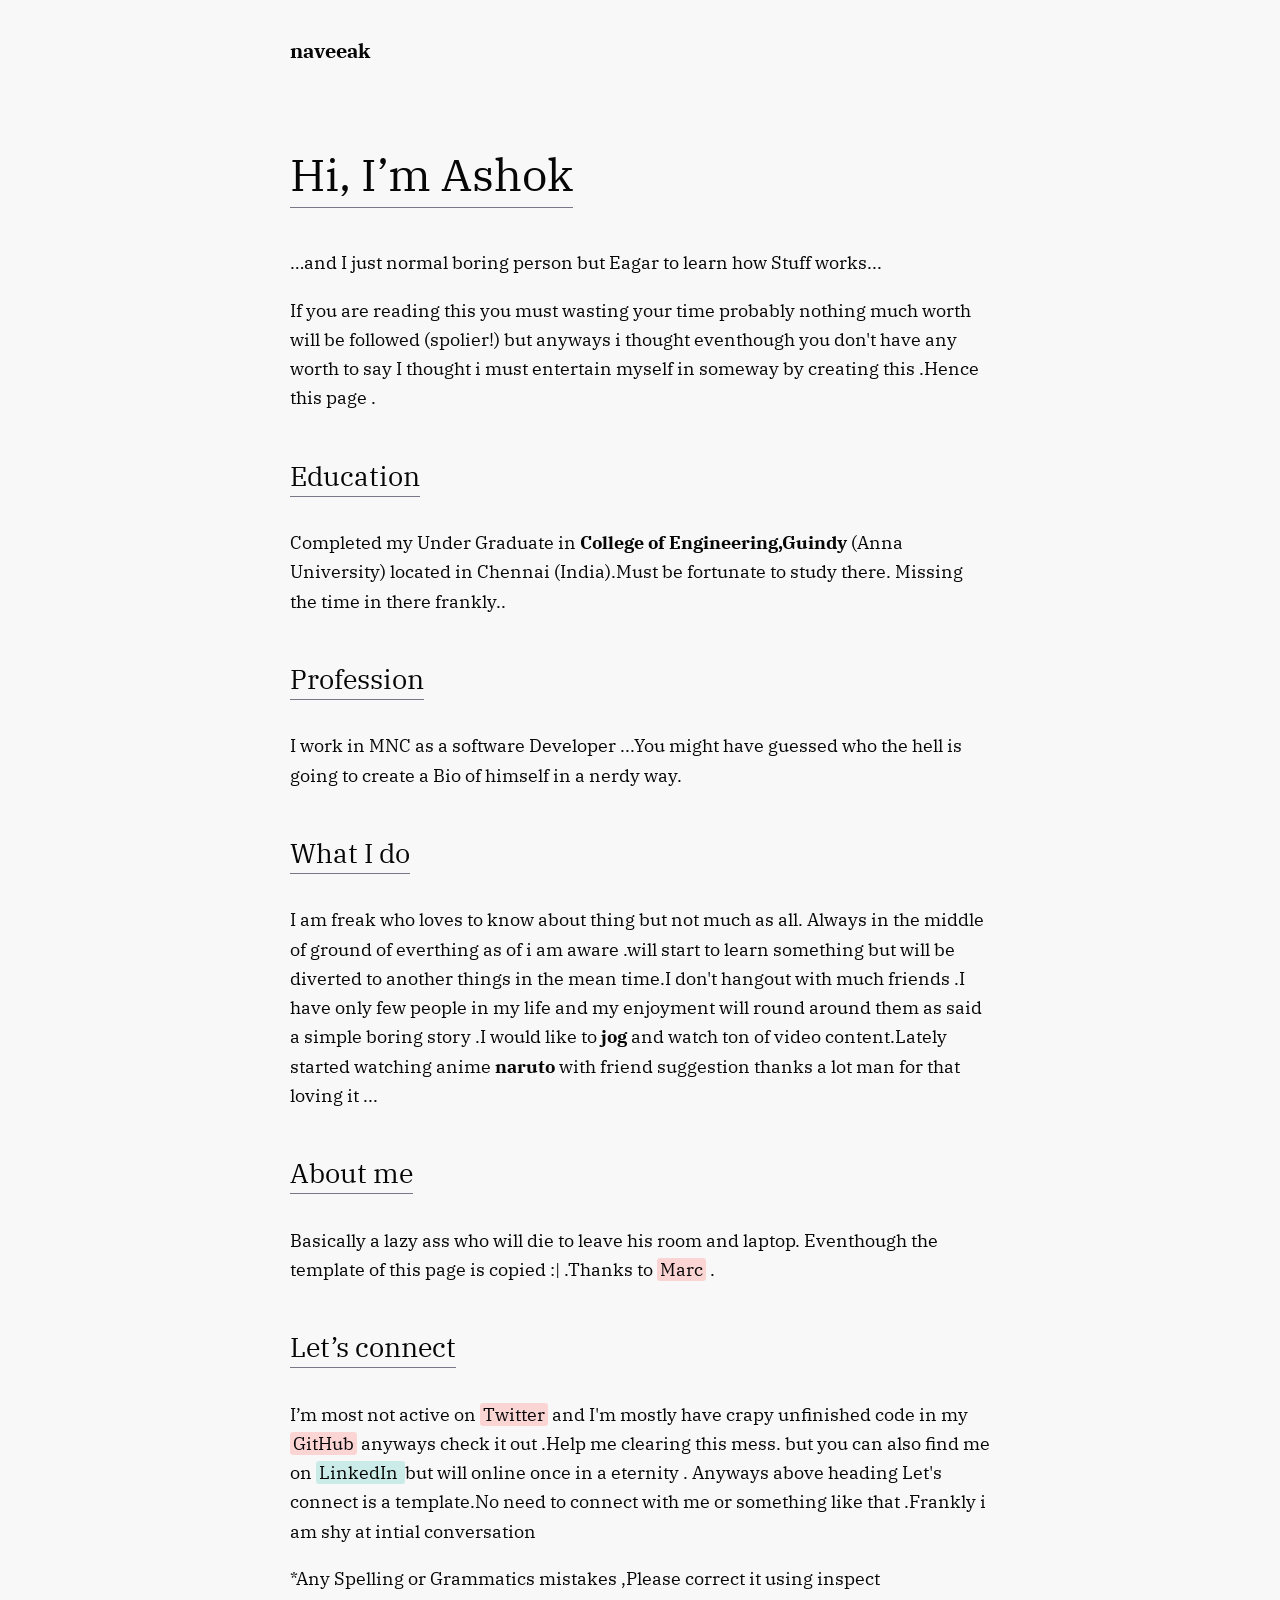
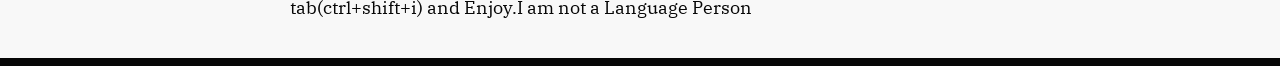
==== index.html @ c9da26fd "initial commit" ====
<!DOCTYPE html>
<html lang="en">

<head>
    <meta name="generator" content="Hugo 0.74.3" />
    <meta charset="utf-8" />
    <meta name="viewport" content="width=device-width,initial-scale=1" />
    <link href="https://fonts.googleapis.com/css2?family=IBM+Plex+Serif:ital,wght@0,400;0,700;1,400;1,700&display=swap" rel="stylesheet">
    <link href="https://fonts.googleapis.com/css2?family=IBM+Plex+Mono:wght@400;700&display=swap" rel="stylesheet">
    <link rel="stylesheet" href="/css/main.css" />
    <link rel="alternate" type="application/rss+xml" href="/index.xml" title="">
    <link rel="apple-touch-icon" sizes="180x180" href="/favicons/apple-touch-icon.png">
    <link rel="icon" type="image/png" sizes="32x32" href="/favicons/favicon-32x32.png">
    <link rel="icon" type="image/png" sizes="16x16" href="/favicons/favicon-16x16.png">

    <title>AK</title>
    <link rel="canonical" href="https:" />


    <meta property="og:url" content="https:" />
    <meta property="og:title" content="Ashok kumar Muthusamy" />
    <meta property="og:description" content="Hi, I&rsquo;m Ashok &hellip;and I just normal boring person but Eagar to learn how Stuff works... " />

    <meta name="twitter:card" content="summary_large_image">
    <meta name="twitter:title" content="Ashok kumar Muthusamy">
    <meta name="twitter:description" content="Hi, I&rsquo;m Ashok &hellip;and I just normal boring person but Eagar to learn how Stuff works...">




</head>

<body class="type-home">
    <header>
        <div class="overlay">
            <div class="home">
                <a href="/">naveeak</a>
            </div>
            <nav>



            </nav>
        </div>
    </header>

    <main aria-role="main">


        <div class="overlay">
            <h1 id="hi-im-Ashok">Hi, I&rsquo;m Ashok</h1>
            <!-- ...and I work to enable the next one billion developers. -->
            <p>&hellip;and I just normal boring person but Eagar to learn how Stuff works...</p>
            <!-- Ever since my first hackathon _a long time ago_, I have fostered a hacker-first mentality. -->
            <p>If you are reading this you must wasting your time probably nothing much worth will be followed (spolier!) but anyways i thought eventhough you don't have any worth to say I thought i must entertain myself in someway by creating this .Hence
                this page .
            </p>
            <h2 id="education">Education</h2>
            <p>Completed my Under Graduate in <strong>College of Engineering,Guindy</strong> (Anna University) located in Chennai (India).Must be fortunate to study there. Missing the time in there frankly..
            </p>
            <h2 id="education">Profession</h2>
            <p>I work in MNC as a software Developer ...You might have guessed who the hell is going to create a Bio of himself in a nerdy way.
            </p>
            <h2 id="education">What I do </h2>
            <p>I am freak who loves to know about thing but not much as all. Always in the middle of ground of everthing as of i am aware .will start to learn something but will be diverted to another things in the mean time.I don't hangout with much friends
                .I have only few people in my life and my enjoyment will round around them as said a simple boring story .I would like to <strong>jog</strong> and watch ton of video content.Lately started watching anime <strong>naruto</strong> with friend
                suggestion thanks a lot man for that loving it ...
            </p>
            <h2 id="education">About me </h2>
            <p>Basically a lazy ass who will die to leave his room and laptop. Eventhough the template of this page is copied :| .Thanks to <a href="https://mfts.io/" target="_blank">Marc</a> .
            </p>
            <h2 id="lets-connect">Let&rsquo;s connect</h2>
            <p>I’m most not active on <a href="https://twitter.com/naveeak3" target="_blank">Twitter</a> and I'm mostly have crapy unfinished code in my <a href="https://github.com/naveeak" target="_blank">GitHub</a> anyways check it out .Help me clearing
                this mess. but you can also find me on <a href="https://linkedin.com/in/ashok-kumar-97584a193" class="bar" target="_blank">LinkedIn </a>but will online once in a eternity . Anyways above heading Let's connect is a template.No need to connect
                with me or something like that .Frankly i am shy at intial conversation </p>
            <p>*Any Spelling or Grammatics mistakes ,Please correct it using inspect tab(ctrl+shift+i) and Enjoy.I am not a Language Person </p>
        </div>


    </main>
    <footer>
        <div class="left">
        </div>
        <div class="right">
        </div>
    </footer>

</body>


</html>
---- css/main.css ----
html,
body {
    margin: 0;
    padding: 0;
    box-sizing: border-box;

    --font-serif: 'IBM Plex Serif', 'Times New Roman', serif;
    --font-mono: 'Menlo', 'Monaco', monospace;

    /* default light-mode colors */
    --foreground-default: #060606;
    --foreground-light: #778;
    --background-default: #f8f8f8;
    --background-block: #eee;
    --background-hero: #222;
    --accent: #11b6a5;
    --accent-transparent: rgba(255, 178, 178, 0.5);
    --accent-transparent-2: rgba(17, 182, 165, .2);
}

.inverted,
.type-page header {
    --foreground-default: #f8f8f8;
    --foreground-light: #d8d8d8;
    --background-default: #060606;
    --background-block: #555;
    --background-hero: #eee;
}

html {
    /* adjust rem for page */
    font-size: 18px;
}

body {
    font-family: var(--font-serif);
    color: var(--foreground-default);
    background: var(--background-default);

    border-bottom: 8px solid var(--foreground-default);

    display: flex;
    flex-direction: column;
    min-height: 100vh;
}

header,
footer {
    flex-grow: 0;
    flex-shrink: 0;
}

main {
    flex-grow: 1;
    flex-shrink: 0;
}

/* bit of a hack for this special case */
body.type-page {
    background: #222;
}
header,
main,
footer {
    background: var(--background-default);
}

a {
    color: var(--foreground-default)
}

.overlay {
    max-width: unset;
    width: calc(100% - 32px);
    margin-left: auto;
    margin-right: auto;
}

/* TYPOGRAPHY */

h1,
h2,
h3 {
    font-weight: normal;
    line-height: 1.325em;
    color: var(--foreground-default);
    margin-top: 1.8em;
    margin-bottom: 1em;

    border-bottom: 1px solid var(--foreground-light);
    padding-bottom: .125rem;
    display: inline-block;
}

.hero h1 {
    border-bottom: 0;
    padding-bottom: 0;
    display: block;
}

h1 {
    font-size: 2.5rem;
}

h2 {
    font-size: 1.5rem;
}

h3 {
    font-size: 1.25rem;
}

p, li {
    font-size: 1rem;
    line-height: 1.625em;
    margin: 1em 0;
}

li a,
p a {
    text-decoration: none;
    padding: 0 3px;
    border-radius: 3px;
    background: var(--accent-transparent);
}


li a:hover,
p a:hover {
    background: rgba(255, 178, 178, 1);
}

a.bar {
    text-decoration: none;
    padding: 0 3px;
    border-radius: 3px;
    background: var(--accent-transparent-2);
}
a.bar:hover {
  background: rgba(0, 0, 0, .1);
}

.postlist p a {
    border-radius: 0;
    background: transparent;
    border-bottom: 1px solid var(--foreground-light);
    padding-bottom: .125rem;
}

.postlist p a:hover {
    background: transparent;
}

.dateprefix {
    display: inline-block;
    min-width: 3.5rem;
    text-align: right;
    color: var(--foreground-light);
}

.desktop {
    display: none !important;
}

@media only screen and (min-width: 600px) {
    .overlay {
        max-width: 700px;
    }

    h1,
    h2,
    h3 {
        margin-top: 1em;
        margin-bottom: .5em;
    }

    .desktop {
        display: initial !important;
    }
    .mobile {
        display: none !important;
    }
}

/* HEADER */

header a {
    text-decoration: none;
    font-size: 1.125rem;
}

header a:hover {
    text-decoration: underline;
}

header .overlay,
nav {
    display: flex;
    flex-direction: row;
    align-items: center;
    justify-content: flex-start;
    height: 100%;
}

header {
    background: var(--background-default);
    height: 100px;
}

.home {
    font-weight: bold;
    margin-right: 24px;
}

nav a {
    margin-right: 12px;
}

/* FOOTER */

footer .overlay {
    height: 80px;
    display: flex;
    flex-direction: row;
    align-items: center;
    justify-content: space-between;
    padding-bottom: 32px;
}

footer .left {
    font-style: italic;
}

footer .right {
    height: 1em;
}

footer .right .square {
    display: inline-block;
    height: 1em;
    width: 1em;
    background: var(--foreground-default);
}

/* SINGLETON */

main {
    overflow: hidden;
}

.hero {
    background: var(--background-default);
    padding-top: 32px;
    margin-bottom: 36px;
}

.type-page .hero {
    padding-bottom: 32px;
}

.hero h1 {
    margin-top: 0;
}

.meta {
    color: var(--foreground-light);
    display: flex;
    flex-direction: row;
    justify-content: space-between;
}

.meta-item {
    flex-grow: 1;
    text-align: left;
    white-space: nowrap;
    overflow: hidden;
    text-overflow: ellipsis;
}

p img {
    margin: 1.5em 0;
    width: 100%;
    max-width: 700px;
}

p img.blend-multiply {
    mix-blend-mode: multiply;
}

@media only screen and (max-width: 600px) {
    p img {
        width: 100vw;
        max-width: unset;
        position: relative;
        top: 0;
        left: -16px;
    }
}

pre, code {
    font-family: var(--font-mono);
}

pre {
    display: block;
    margin: 1.5em 0;
    background: var(--background-block);
    overflow-x: auto;
    overflow-y: hidden;
    -webkit-overflow-scrolling: touch;
    width: 100%;
    display: flex;
    flex-direction: row;
}

pre > code {
    line-height: 1.5em;
    flex-shrinK: 0;
    display: block;
    padding: 1em;
}

code {
    background: var(--background-block);
}

p code {
    padding: 3px 5px;
}

blockquote {
    font-style: italic;
}

.katex {
  font: inherit !important;
  line-height: 1.2 !important;
}
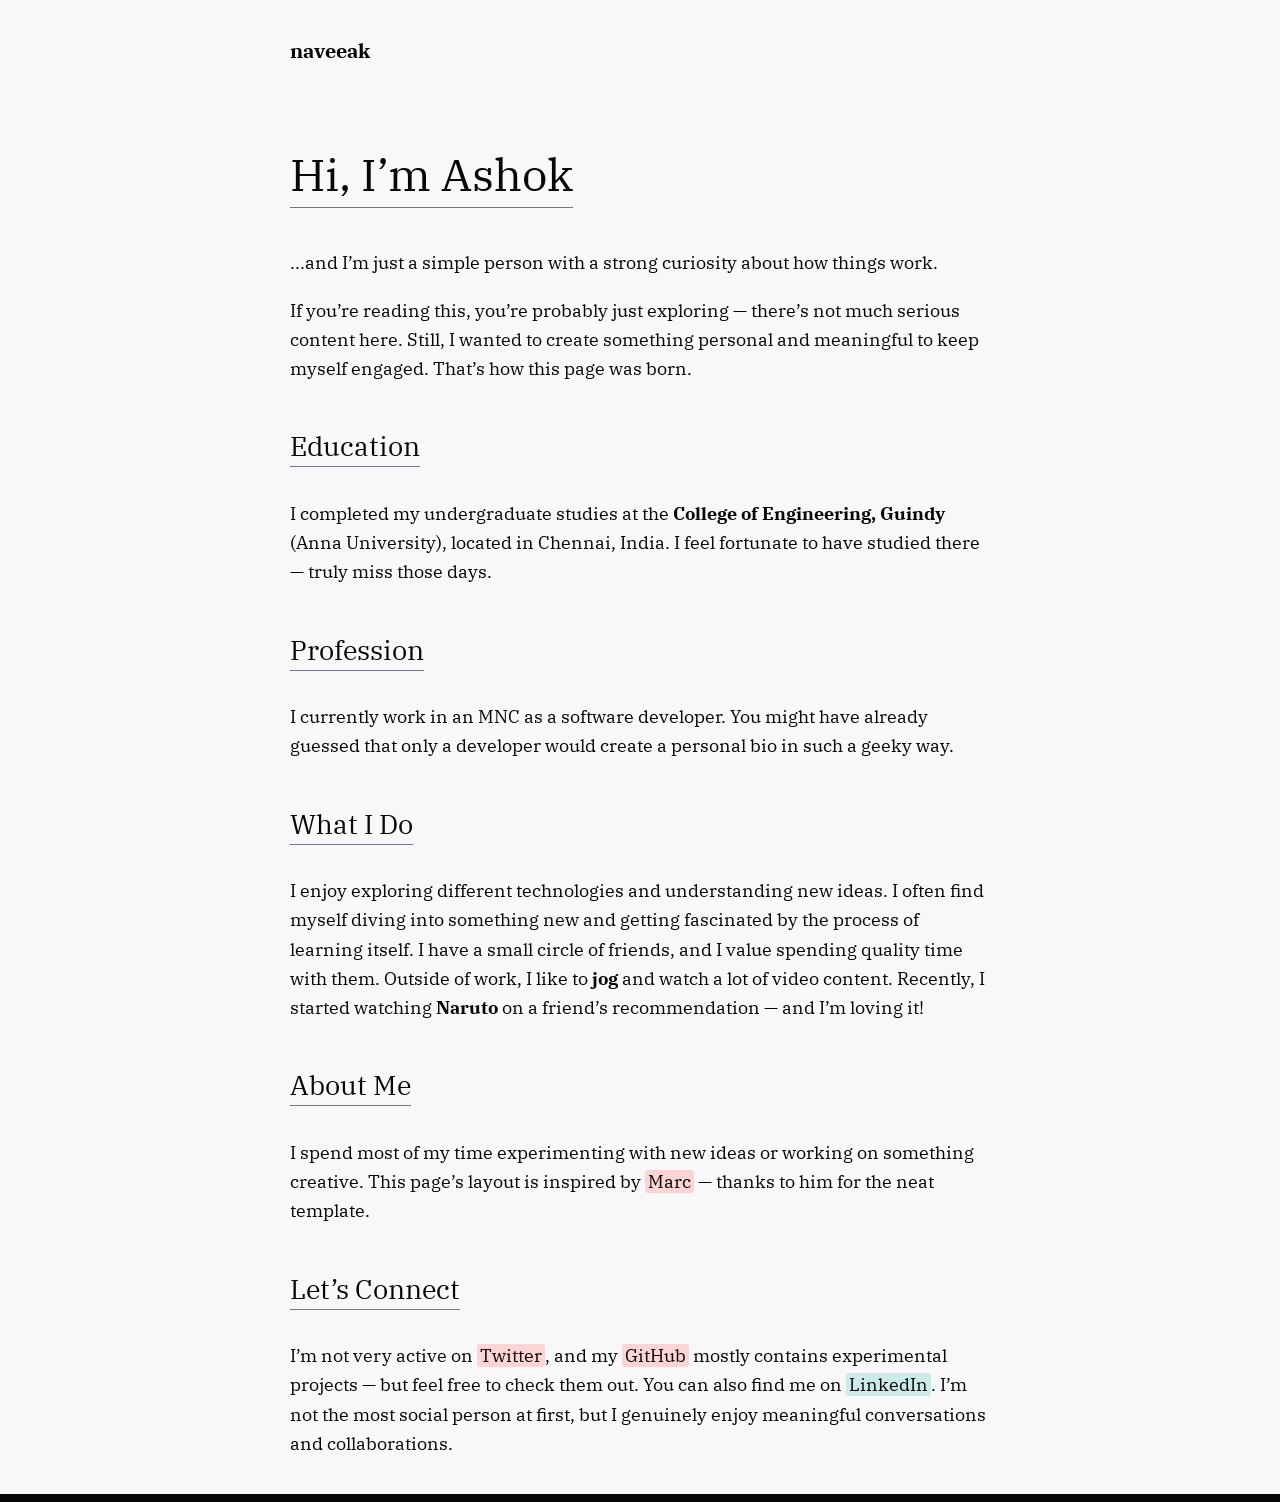
==== commit dd5c10e1: "Update index.html professionally with chatgpt help" ====
--- a/index.html
+++ b/index.html
@@ -16,18 +16,13 @@
     <title>AK</title>
     <link rel="canonical" href="https:" />
 
-
     <meta property="og:url" content="https:" />
-    <meta property="og:title" content="Ashok kumar Muthusamy" />
-    <meta property="og:description" content="Hi, I&rsquo;m Ashok &hellip;and I just normal boring person but Eagar to learn how Stuff works... " />
+    <meta property="og:title" content="Ashok Kumar Muthusamy" />
+    <meta property="og:description" content="Hi, I’m Ashok — a curious mind who loves learning how things work." />
 
     <meta name="twitter:card" content="summary_large_image">
-    <meta name="twitter:title" content="Ashok kumar Muthusamy">
-    <meta name="twitter:description" content="Hi, I&rsquo;m Ashok &hellip;and I just normal boring person but Eagar to learn how Stuff works...">
-
-
-
-
+    <meta name="twitter:title" content="Ashok Kumar Muthusamy">
+    <meta name="twitter:description" content="Hi, I’m Ashok — a curious mind who loves learning how things work.">
 </head>
 
 <body class="type-home">
@@ -37,55 +32,42 @@
                 <a href="/">naveeak</a>
             </div>
             <nav>
-
-
-
             </nav>
         </div>
     </header>
 
     <main aria-role="main">
+        <div class="overlay">
+            <h1 id="hi-im-Ashok">Hi, I’m Ashok</h1>
+            <p>...and I’m just a simple person with a strong curiosity about how things work.</p>
 
+            <p>If you’re reading this, you’re probably just exploring — there’s not much serious content here. Still, I wanted to create something personal and meaningful to keep myself engaged. That’s how this page was born.</p>
 
-        <div class="overlay">
-            <h1 id="hi-im-Ashok">Hi, I&rsquo;m Ashok</h1>
-            <!-- ...and I work to enable the next one billion developers. -->
-            <p>&hellip;and I just normal boring person but Eagar to learn how Stuff works...</p>
-            <!-- Ever since my first hackathon _a long time ago_, I have fostered a hacker-first mentality. -->
-            <p>If you are reading this you must wasting your time probably nothing much worth will be followed (spolier!) but anyways i thought eventhough you don't have any worth to say I thought i must entertain myself in someway by creating this .Hence
-                this page .
-            </p>
             <h2 id="education">Education</h2>
-            <p>Completed my Under Graduate in <strong>College of Engineering,Guindy</strong> (Anna University) located in Chennai (India).Must be fortunate to study there. Missing the time in there frankly..
-            </p>
-            <h2 id="education">Profession</h2>
-            <p>I work in MNC as a software Developer ...You might have guessed who the hell is going to create a Bio of himself in a nerdy way.
-            </p>
-            <h2 id="education">What I do </h2>
-            <p>I am freak who loves to know about thing but not much as all. Always in the middle of ground of everthing as of i am aware .will start to learn something but will be diverted to another things in the mean time.I don't hangout with much friends
-                .I have only few people in my life and my enjoyment will round around them as said a simple boring story .I would like to <strong>jog</strong> and watch ton of video content.Lately started watching anime <strong>naruto</strong> with friend
-                suggestion thanks a lot man for that loving it ...
-            </p>
-            <h2 id="education">About me </h2>
-            <p>Basically a lazy ass who will die to leave his room and laptop. Eventhough the template of this page is copied :| .Thanks to <a href="https://mfts.io/" target="_blank">Marc</a> .
-            </p>
-            <h2 id="lets-connect">Let&rsquo;s connect</h2>
-            <p>I’m most not active on <a href="https://twitter.com/naveeak3" target="_blank">Twitter</a> and I'm mostly have crapy unfinished code in my <a href="https://github.com/naveeak" target="_blank">GitHub</a> anyways check it out .Help me clearing
-                this mess. but you can also find me on <a href="https://linkedin.com/in/ashok-kumar-97584a193" class="bar" target="_blank">LinkedIn </a>but will online once in a eternity . Anyways above heading Let's connect is a template.No need to connect
-                with me or something like that .Frankly i am shy at intial conversation </p>
-            <p>*Any Spelling or Grammatics mistakes ,Please correct it using inspect tab(ctrl+shift+i) and Enjoy.I am not a Language Person </p>
+            <p>I completed my undergraduate studies at the <strong>College of Engineering, Guindy</strong> (Anna University), located in Chennai, India. I feel fortunate to have studied there — truly miss those days.</p>
+
+            <h2 id="profession">Profession</h2>
+            <p>I currently work in an MNC as a software developer. You might have already guessed that only a developer would create a personal bio in such a geeky way.</p>
+
+            <h2 id="what-i-do">What I Do</h2>
+            <p>I enjoy exploring different technologies and understanding new ideas. I often find myself diving into something new and getting fascinated by the process of learning itself. I have a small circle of friends, and I value spending quality time with them. 
+            Outside of work, I like to <strong>jog</strong> and watch a lot of video content. Recently, I started watching <strong>Naruto</strong> on a friend’s recommendation — and I’m loving it!</p>
+
+            <h2 id="about-me">About Me</h2>
+            <p>I spend most of my time experimenting with new ideas or working on something creative. This page’s layout is inspired by <a href="https://mfts.io/" target="_blank">Marc</a> — thanks to him for the neat template.</p>
+
+            <h2 id="lets-connect">Let’s Connect</h2>
+            <p>I’m not very active on <a href="https://twitter.com/naveeak3" target="_blank">Twitter</a>, and my <a href="https://github.com/naveeak" target="_blank">GitHub</a> mostly contains experimental projects — but feel free to check them out. 
+            You can also find me on <a href="https://linkedin.com/in/ashok-kumar-97584a193" class="bar" target="_blank">LinkedIn</a>. 
+            I’m not the most social person at first, but I genuinely enjoy meaningful conversations and collaborations.</p>
+
         </div>
+    </main>
 
-
-    </main>
     <footer>
-        <div class="left">
-        </div>
-        <div class="right">
-        </div>
+        <div class="left"></div>
+        <div class="right"></div>
     </footer>
-
 </body>
 
-
 </html>
